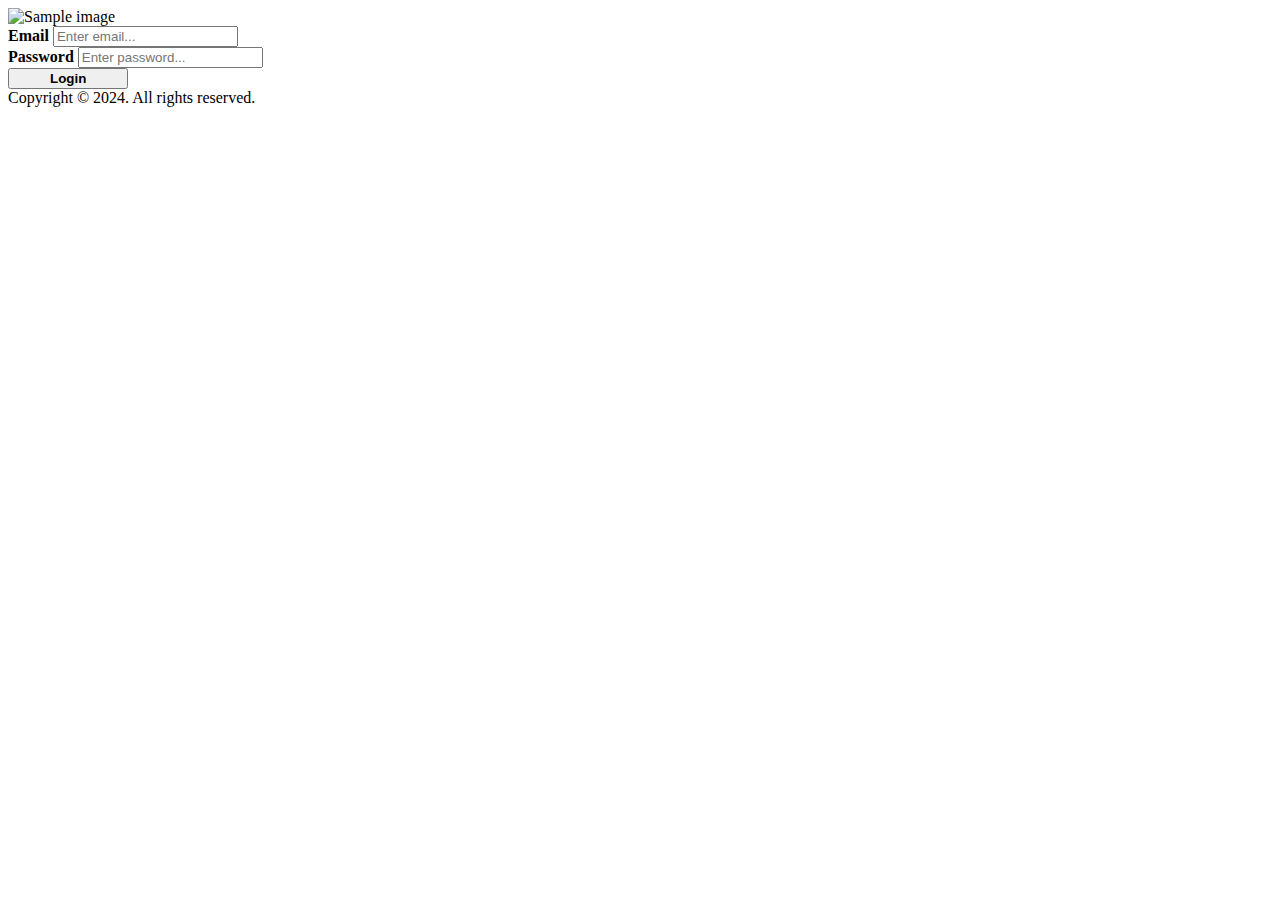
==== login.html @ 1eb0bf0a "created login page/design" ====
<!DOCTYPE html>
<html lang="en">
<head>
    <meta charset="utf-8">
    <meta name="viewport" content="width=device-width, initial-scale=1.0">
    <link href="login.css" rel="stylesheet">
    <link href="https://fonts.googleapis.com/css?family=Montserrat:400,700,200" rel="stylesheet">
    <link rel="stylesheet" href="https://use.fontawesome.com/releases/v5.7.1/css/all.css" integrity="sha384-fnmOCqbTlWIlj8LyTjo7mOUStjsKC4pOpQbqyi7RrhN7udi9RwhKkMHpvLbHG9Sr" crossorigin="anonymous">
    <link href="https://cdn.jsdelivr.net/npm/bootstrap@5.0.2/dist/css/bootstrap.min.css" rel="stylesheet" integrity="sha384-EVSTQN3/azprG1Anm3QDgpJLIm9Nao0Yz1ztcQTwFspd3yD65VohhpuuCOmLASjC" crossorigin="anonymous">

    <title>Login</title>
</head>
<body>

    <section class="vh-100">
        <div class="container-fluid h-custom">
          <div class="row d-flex justify-content-center align-items-center h-100">
            <div class="col-md-9 col-lg-6 col-xl-5">
              <img src="https://mdbcdn.b-cdn.net/img/Photos/new-templates/bootstrap-login-form/draw2.webp"
                class="img-fluid" alt="Sample image">
            </div>
            <div class="col-md-8 col-lg-6 col-xl-4 offset-xl-1">
              <form>
                <!--<div class="d-flex flex-row align-items-center justify-content-center justify-content-lg-start">
                  <p class="lead fw-normal mb-0 me-3">Sign in with</p>
                  <button  type="button" data-mdb-button-init data-mdb-ripple-init class="btn btn-primary btn-floating mx-1">
                    <i class="fab fa-facebook-f"></i>
                  </button>
      
                  <button  type="button" data-mdb-button-init data-mdb-ripple-init class="btn btn-primary btn-floating mx-1">
                    <i class="fab fa-twitter"></i>
                  </button>
      
                  <button  type="button" data-mdb-button-init data-mdb-ripple-init class="btn btn-primary btn-floating mx-1">
                    <i class="fab fa-linkedin-in"></i>
                  </button>
                </div>-->
      
                <!--<div class="divider d-flex align-items-center my-4">
                  <p class="text-center fw-bold mx-3 mb-0">Or</p>
                </div>-->
      
                <!-- Email input -->
                <div data-mdb-input-init class="form-outline mb-4">
                  <label class="form-label" for="form3Example3" style="font-weight: bold;">Email</label>
                  <input type="email" id="form3Example3" class="form-control form-control-lg"
                    placeholder="Enter email..." />
                  
                </div>
      
                <!-- Password input -->
                <div data-mdb-input-init class="form-outline mb-3">
                  <label class="form-label" for="form3Example4" style="font-weight: bold;">Password</label>
                  <input type="password" id="form3Example4" class="form-control form-control-lg"
                    placeholder="Enter password..." />
                  
                </div>
      
                <div class="d-flex justify-content-between align-items-center">
                  <!-- Checkbox -->
                  <!--<div class="form-check mb-0">
                    <input class="form-check-input me-2" type="checkbox" value="" id="form2Example3" />
                    <label class="form-check-label" for="form2Example3">
                      Remember me
                    </label>
                  </div>-->
                  <!--<a href="#!" class="text-body">Forgot password?</a>-->
                </div>
      
                <div class="text-center text-lg-start mt-4 pt-2">
                  <button  type="button" data-mdb-button-init data-mdb-ripple-init class="btn btn-primary btn-lg"
                    style="padding-left: 2.5rem; padding-right: 2.5rem; font-weight: bold;">Login</button>
                  <!--<p class="small fw-bold mt-2 pt-1 mb-0">Don't have an account? <a href="#!"
                      class="link-danger">Register</a></p>-->
                </div>
      
              </form>
            </div>
          </div>
        </div>
        <div
          class="d-flex flex-column flex-md-row text-center text-md-start justify-content-between py-4 px-4 px-xl-5 bg-primary">
          <!-- Copyright -->
          <div class="text-white mb-3 mb-md-0">
            Copyright © 2024. All rights reserved.
          </div>
          <!-- Copyright -->
      
          
      </section>
    
</body>
</html>
---- login.css ----
.divider:after,
.divider:before {
content: "";
flex: 1;
height: 1px;
background: #eee;
}
.h-custom {
height: calc(100% - 73px);
}
@media (max-width: 450px) {
.h-custom {
height: 100%;
}
}
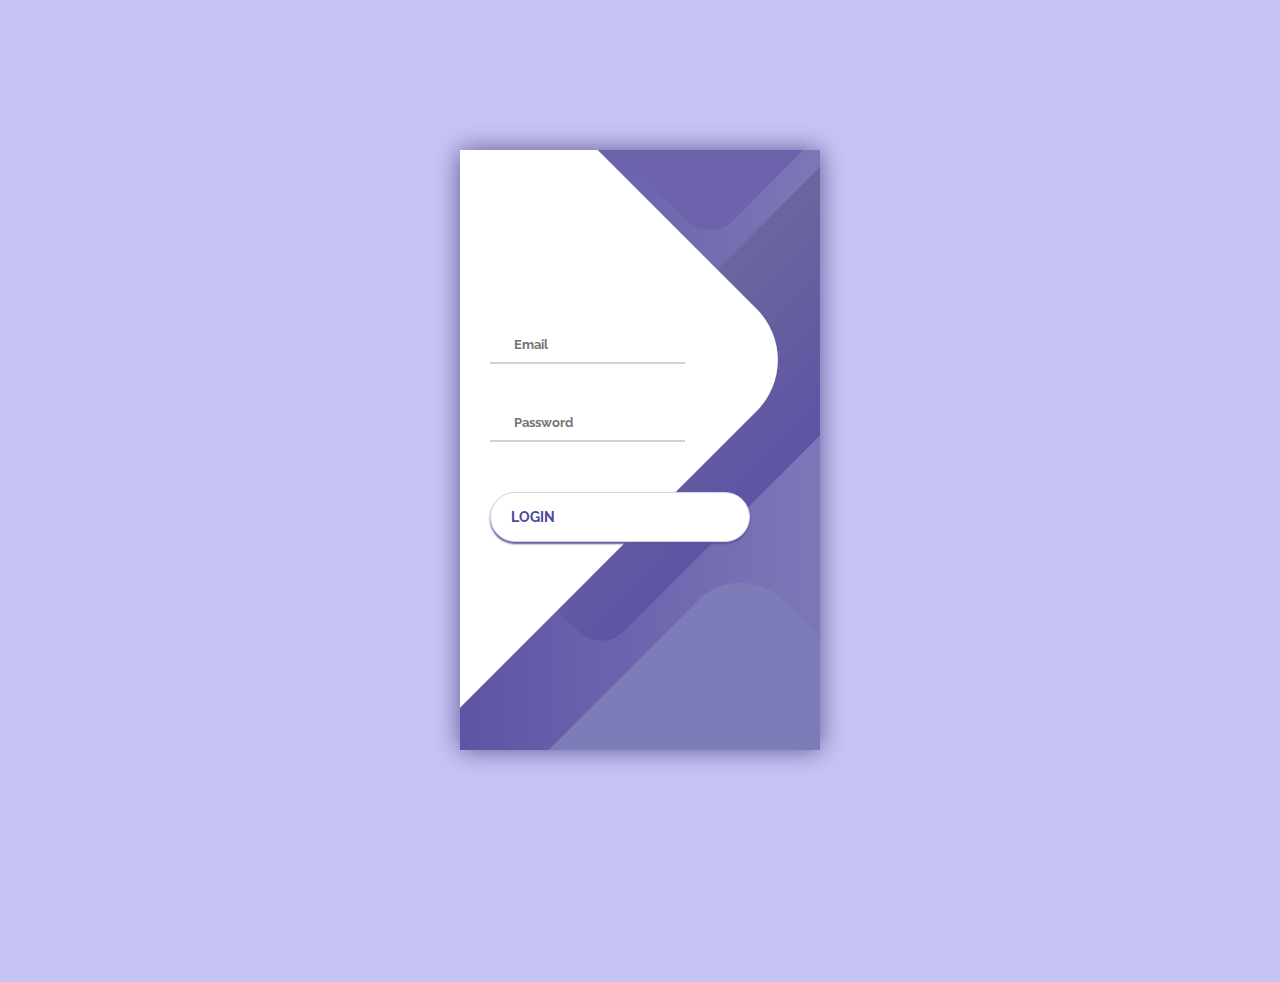
==== commit d992cb3f: "new design for login" ====
--- a/login.html
+++ b/login.html
@@ -6,88 +6,46 @@
     <link href="login.css" rel="stylesheet">
     <link href="https://fonts.googleapis.com/css?family=Montserrat:400,700,200" rel="stylesheet">
     <link rel="stylesheet" href="https://use.fontawesome.com/releases/v5.7.1/css/all.css" integrity="sha384-fnmOCqbTlWIlj8LyTjo7mOUStjsKC4pOpQbqyi7RrhN7udi9RwhKkMHpvLbHG9Sr" crossorigin="anonymous">
-    <link href="https://cdn.jsdelivr.net/npm/bootstrap@5.0.2/dist/css/bootstrap.min.css" rel="stylesheet" integrity="sha384-EVSTQN3/azprG1Anm3QDgpJLIm9Nao0Yz1ztcQTwFspd3yD65VohhpuuCOmLASjC" crossorigin="anonymous">
+    <!--<link href="https://cdn.jsdelivr.net/npm/bootstrap@5.0.2/dist/css/bootstrap.min.css" rel="stylesheet" integrity="sha384-EVSTQN3/azprG1Anm3QDgpJLIm9Nao0Yz1ztcQTwFspd3yD65VohhpuuCOmLASjC" crossorigin="anonymous">-->
 
     <title>Login</title>
 </head>
 <body>
 
-    <section class="vh-100">
-        <div class="container-fluid h-custom">
-          <div class="row d-flex justify-content-center align-items-center h-100">
-            <div class="col-md-9 col-lg-6 col-xl-5">
-              <img src="https://mdbcdn.b-cdn.net/img/Photos/new-templates/bootstrap-login-form/draw2.webp"
-                class="img-fluid" alt="Sample image">
+    <div class="container">
+        <div class="screen">
+            <div class="screen__content">
+                <form class="login">
+                    <div class="login__field">
+                        <i class="login__icon fas fa-user"></i>
+                        <input type="text" class="login__input" placeholder="Email">
+                    </div>
+                    <div class="login__field">
+                        <i class="login__icon fas fa-lock"></i>
+                        <input type="password" class="login__input" placeholder="Password">
+                    </div>
+                    <button class="button login__submit">
+                        <span class="button__text">Login</span>
+                        <i class="button__icon fas fa-chevron-right"></i>
+                    </button>				
+                </form>
+                <!--<div class="social-login">
+                    <h3>log in via</h3>
+                    <div class="social-icons">
+                        <a href="#" class="social-login__icon fab fa-instagram"></a>
+                        <a href="#" class="social-login__icon fab fa-facebook"></a>
+                        <a href="#" class="social-login__icon fab fa-twitter"></a>
+                    </div>
+                </div>-->
             </div>
-            <div class="col-md-8 col-lg-6 col-xl-4 offset-xl-1">
-              <form>
-                <!--<div class="d-flex flex-row align-items-center justify-content-center justify-content-lg-start">
-                  <p class="lead fw-normal mb-0 me-3">Sign in with</p>
-                  <button  type="button" data-mdb-button-init data-mdb-ripple-init class="btn btn-primary btn-floating mx-1">
-                    <i class="fab fa-facebook-f"></i>
-                  </button>
-      
-                  <button  type="button" data-mdb-button-init data-mdb-ripple-init class="btn btn-primary btn-floating mx-1">
-                    <i class="fab fa-twitter"></i>
-                  </button>
-      
-                  <button  type="button" data-mdb-button-init data-mdb-ripple-init class="btn btn-primary btn-floating mx-1">
-                    <i class="fab fa-linkedin-in"></i>
-                  </button>
-                </div>-->
-      
-                <!--<div class="divider d-flex align-items-center my-4">
-                  <p class="text-center fw-bold mx-3 mb-0">Or</p>
-                </div>-->
-      
-                <!-- Email input -->
-                <div data-mdb-input-init class="form-outline mb-4">
-                  <label class="form-label" for="form3Example3" style="font-weight: bold;">Email</label>
-                  <input type="email" id="form3Example3" class="form-control form-control-lg"
-                    placeholder="Enter email..." />
-                  
-                </div>
-      
-                <!-- Password input -->
-                <div data-mdb-input-init class="form-outline mb-3">
-                  <label class="form-label" for="form3Example4" style="font-weight: bold;">Password</label>
-                  <input type="password" id="form3Example4" class="form-control form-control-lg"
-                    placeholder="Enter password..." />
-                  
-                </div>
-      
-                <div class="d-flex justify-content-between align-items-center">
-                  <!-- Checkbox -->
-                  <!--<div class="form-check mb-0">
-                    <input class="form-check-input me-2" type="checkbox" value="" id="form2Example3" />
-                    <label class="form-check-label" for="form2Example3">
-                      Remember me
-                    </label>
-                  </div>-->
-                  <!--<a href="#!" class="text-body">Forgot password?</a>-->
-                </div>
-      
-                <div class="text-center text-lg-start mt-4 pt-2">
-                  <button  type="button" data-mdb-button-init data-mdb-ripple-init class="btn btn-primary btn-lg"
-                    style="padding-left: 2.5rem; padding-right: 2.5rem; font-weight: bold;">Login</button>
-                  <!--<p class="small fw-bold mt-2 pt-1 mb-0">Don't have an account? <a href="#!"
-                      class="link-danger">Register</a></p>-->
-                </div>
-      
-              </form>
-            </div>
-          </div>
+            <div class="screen__background">
+                <span class="screen__background__shape screen__background__shape4"></span>
+                <span class="screen__background__shape screen__background__shape3"></span>		
+                <span class="screen__background__shape screen__background__shape2"></span>
+                <span class="screen__background__shape screen__background__shape1"></span>
+            </div>		
         </div>
-        <div
-          class="d-flex flex-column flex-md-row text-center text-md-start justify-content-between py-4 px-4 px-xl-5 bg-primary">
-          <!-- Copyright -->
-          <div class="text-white mb-3 mb-md-0">
-            Copyright © 2024. All rights reserved.
-          </div>
-          <!-- Copyright -->
-      
-          
-      </section>
+    </div>
     
 </body>
 </html>--- a/login.css
+++ b/login.css
@@ -1,15 +1,179 @@
-.divider:after,
-.divider:before {
-content: "";
-flex: 1;
-height: 1px;
-background: #eee;
+@import url('https://fonts.googleapis.com/css?family=Raleway:400,700');
+
+* {
+	box-sizing: border-box;
+	margin: 0;
+	padding: 0;	
+	font-family: Raleway, sans-serif;
 }
-.h-custom {
-height: calc(100% - 73px);
+
+body {
+	background: linear-gradient(90deg, #C7C5F4);/* #776BCC*/
+    margin: 0; height: 100%; overflow: hidden
 }
-@media (max-width: 450px) {
-.h-custom {
-height: 100%;
+
+.container {
+	display: flex;
+	align-items: center;
+	justify-content: center;
+	min-height: 100vh;
 }
+
+.screen {		
+	background: linear-gradient(90deg, #5D54A4, #7C78B8);		
+	position: relative;	
+	height: 600px;
+	width: 360px;	
+	box-shadow: 0px 0px 24px #5C5696;
+}
+
+.screen__content {
+	z-index: 1;
+	position: relative;	
+	height: 100%;
+}
+
+.screen__background {		
+	position: absolute;
+	top: 0;
+	left: 0;
+	right: 0;
+	bottom: 0;
+	z-index: 0;
+	-webkit-clip-path: inset(0 0 0 0);
+	clip-path: inset(0 0 0 0);	
+}
+
+.screen__background__shape {
+	transform: rotate(45deg);
+	position: absolute;
+}
+
+.screen__background__shape1 {
+	height: 520px;
+	width: 520px;
+	background: #FFF;	
+	top: -50px;
+	right: 120px;	
+	border-radius: 0 72px 0 0;
+}
+
+.screen__background__shape2 {
+	height: 220px;
+	width: 220px;
+	background: #6C63AC;	
+	top: -172px;
+	right: 0;	
+	border-radius: 32px;
+}
+
+.screen__background__shape3 {
+	height: 540px;
+	width: 190px;
+	background: linear-gradient(270deg, #5D54A4, #6A679E);
+	top: -24px;
+	right: 0;	
+	border-radius: 32px;
+}
+
+.screen__background__shape4 {
+	height: 400px;
+	width: 200px;
+	background: #7E7BB9;	
+	top: 420px;
+	right: 50px;	
+	border-radius: 60px;
+}
+
+.login {
+	width: 320px;
+	padding: 30px;
+	padding-top: 156px;
+}
+
+.login__field {
+	padding: 20px 0px;	
+	position: relative;	
+}
+
+.login__icon {
+	position: absolute;
+	top: 30px;
+	color: #7875B5;
+}
+
+.login__input {
+	border: none;
+	border-bottom: 2px solid #D1D1D4;
+	background: none;
+	padding: 10px;
+	padding-left: 24px;
+	font-weight: 700;
+	width: 75%;
+	transition: .2s;
+}
+
+.login__input:active,
+.login__input:focus,
+.login__input:hover {
+	outline: none;
+	border-bottom-color: #6A679E;
+}
+
+.login__submit {
+	background: #fff;
+	font-size: 14px;
+	margin-top: 30px;
+	padding: 16px 20px;
+	border-radius: 26px;
+	border: 1px solid #D4D3E8;
+	text-transform: uppercase;
+	font-weight: 700;
+	display: flex;
+	align-items: center;
+	width: 100%;
+	color: #4C489D;
+	box-shadow: 0px 2px 2px #5C5696;
+	cursor: pointer;
+	transition: .2s;
+}
+
+.login__submit:active,
+.login__submit:focus,
+.login__submit:hover {
+	border-color: #6A679E;
+	outline: none;
+}
+
+.button__icon {
+	font-size: 24px;
+	margin-left: auto;
+	color: #7875B5;
+}
+
+.social-login {	
+	position: absolute;
+	height: 140px;
+	width: 160px;
+	text-align: center;
+	bottom: 0px;
+	right: 0px;
+	color: #fff;
+}
+
+.social-icons {
+	display: flex;
+	align-items: center;
+	justify-content: center;
+}
+
+.social-login__icon {
+	padding: 20px 10px;
+	color: #fff;
+	text-decoration: none;	
+	text-shadow: 0px 0px 8px #7875B5;
+}
+
+.social-login__icon:hover {
+	transform: scale(1.5);	
 }